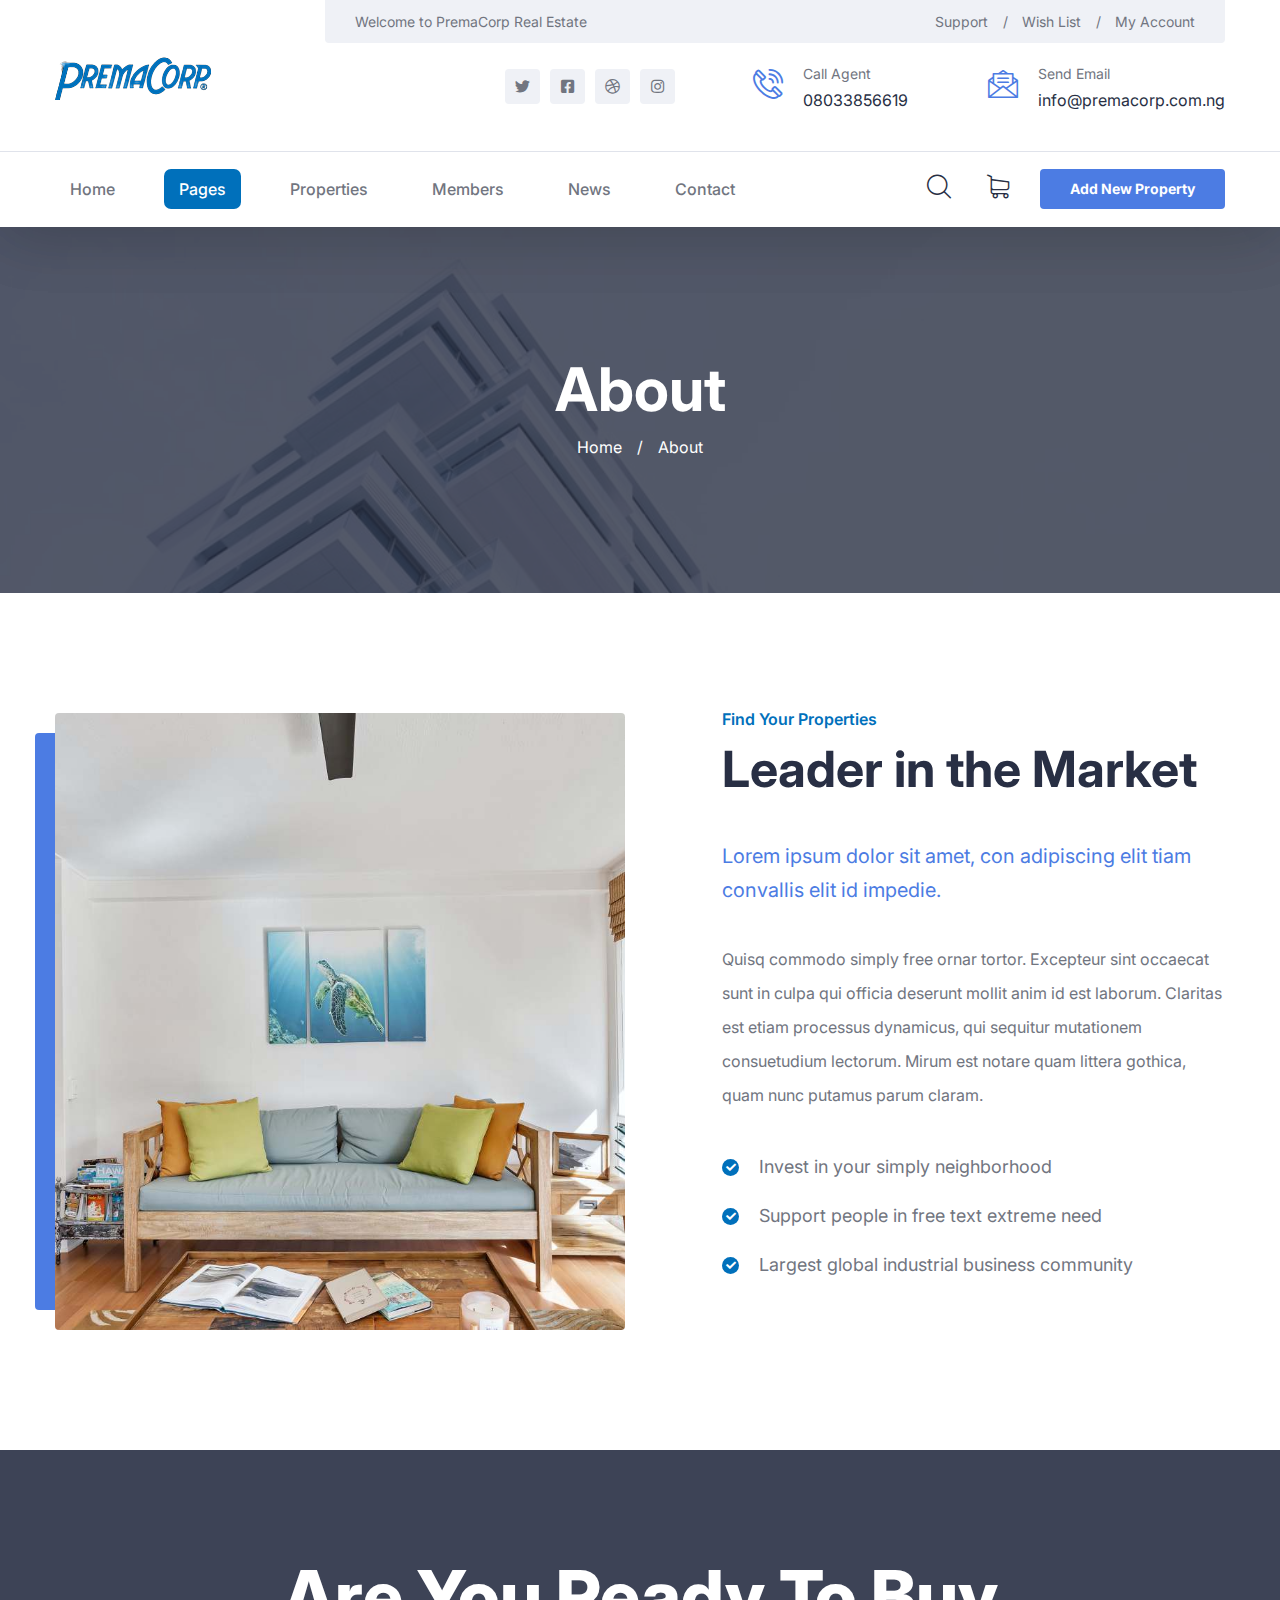
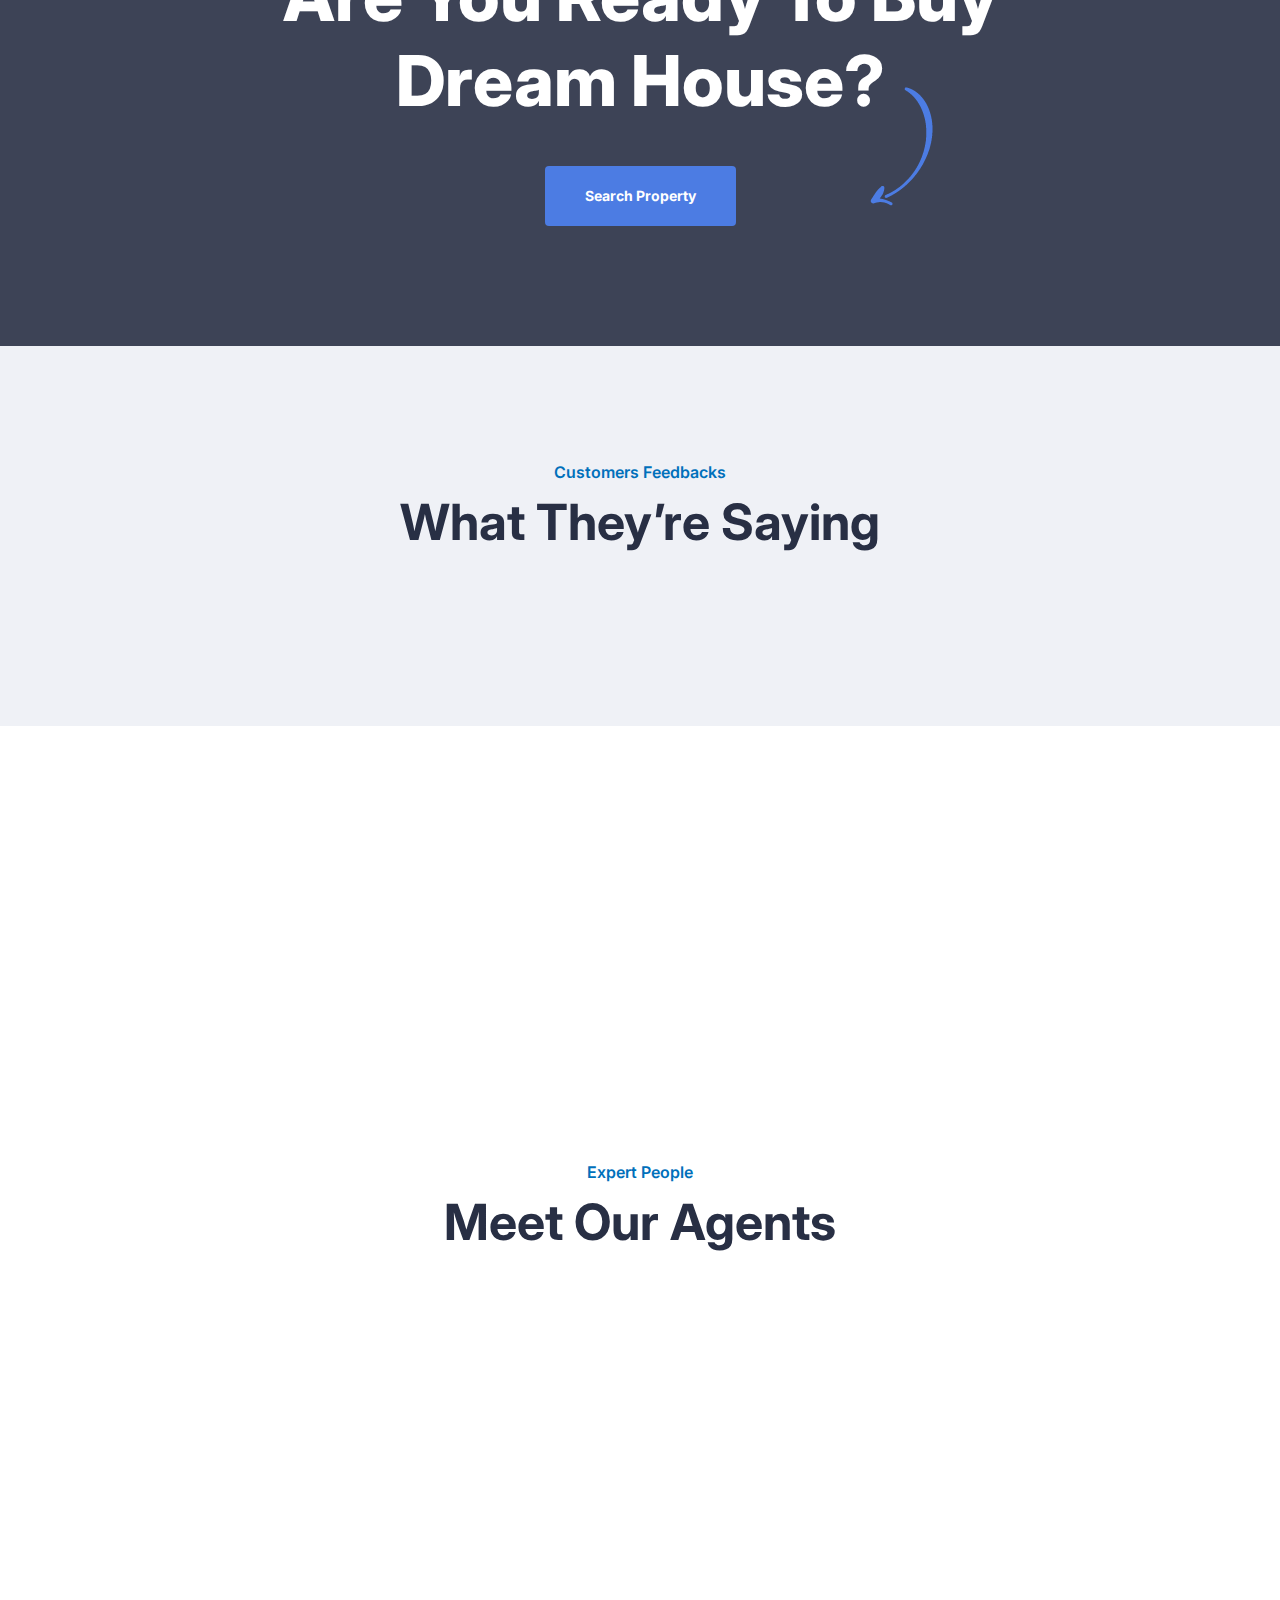
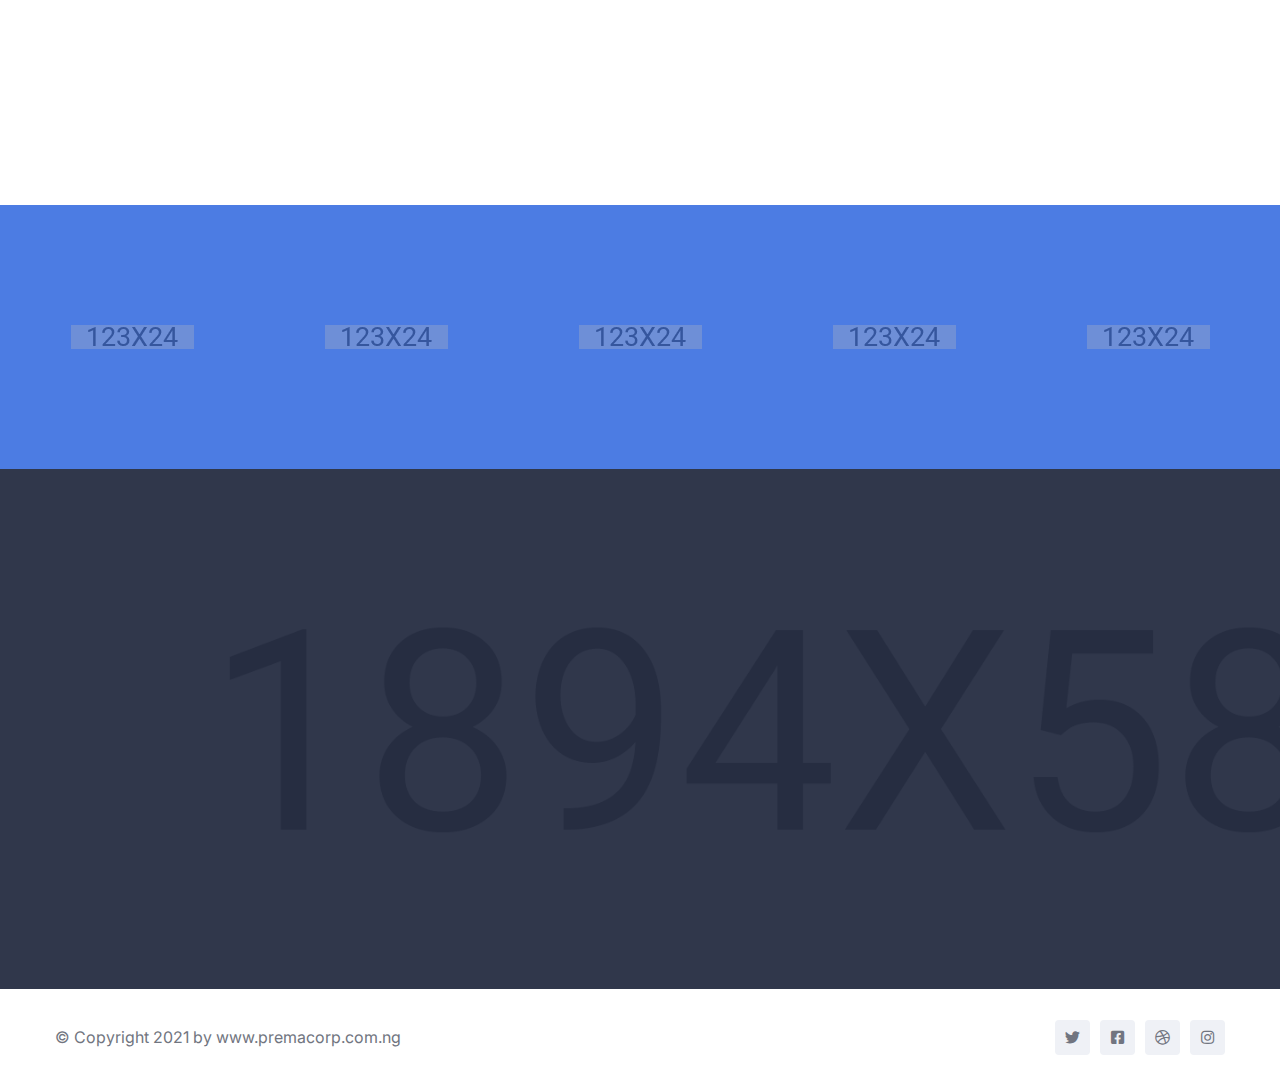
==== about.html @ 0d0e7990 "first commit" ====
<!DOCTYPE html>
<html lang="en">

<head>
    <meta charset="UTF-8">
    <meta name="viewport" content="width=device-width, initial-scale=1.0">
    <meta http-equiv="X-UA-Compatible" content="ie=edge">
    <title>About PremaCorp</title>
    <link rel="favi" sizes="180x180" href="assets/images/favicons/favi.png">
    <link rel="icon" type="image/png" sizes="32x32" href="assets/images/favicons/favi.png">
    <link rel="icon" type="image/png" sizes="16x16" href="assets/images/favicons/favi.png">
    <link rel="manifest" href="assets/images/favicons/site.webmanifest">

    <!-- Fonts-->
    <link rel="preconnect" href="https://fonts.gstatic.com">
    <link href="https://fonts.googleapis.com/css2?family=Inter:wght@100;200;300;400;500;600;700;800;900&display=swap"
        rel="stylesheet">



    <!-- Css-->
    <link rel="stylesheet" href="assets/css/animate.min.css">
    <link rel="stylesheet" href="assets/css/bootstrap.min.css">
    <link rel="stylesheet" href="assets/css/owl.carousel.min.css">
    <link rel="stylesheet" href="assets/css/owl.theme.default.min.css">
    <link rel="stylesheet" href="assets/css/magnific-popup.css">
    <link rel="stylesheet" href="assets/css/fontawesome-all.min.css">
    <link rel="stylesheet" href="assets/css/swiper.min.css">
    <link rel="stylesheet" href="assets/css/bootstrap-select.min.css">
    <link rel="stylesheet" href="assets/css/jarallax.css">

    <link rel="stylesheet" href="assets/css/jquery.mCustomScrollbar.min.css">
    <link rel="stylesheet" href="assets/css/bootstrap-datepicker.min.css">
    <link rel="stylesheet" href="assets/css/vegas.min.css">
    <link rel="stylesheet" href="assets/css/nouislider.min.css">
    <link rel="stylesheet" href="assets/css/nouislider.pips.css">
    <link rel="stylesheet" href="assets/css/tolips.css">
    <!-- Template styles -->
    <link rel="stylesheet" href="assets/css/style.css">
    <link rel="stylesheet" href="assets/css/responsive.css">

</head>

<body>

    <div class="preloader">
        <img src="assets/images/loader.png" class="preloader__image" alt="">
    </div><!-- /.preloader -->

    <div class="page-wrapper">

        <div class="site-header__header-one-wrap clearfix">

            <div class="site-header__header-one-wrap clearfix">

                <div class="header_top_one">
                    <div class="container">
                        <div class="header_top_one_inner clearfix">
                            <div class="header_top_one_logo_box float-left">
                                <div class="header_top_one_logo">
                                    <a href="index.html"><img src="assets/images/resources/premacorp-logo_.png" alt=""></a>
                                </div>
                            </div>
                            <div class="header_top_one_content_box float-right">
                                <div class="header_top_one_content_box_top clearfix">
                                    <div class="header_top_one_content_box_top_left float-left">
                                        <p>Welcome to PremaCorp Real Estate</p>
                                    </div>
                                    <div class="header_top_one_content_box_top_right float-right">
                                        <ul class="list-unstyled header_top_one_content_box_top_right_list">
                                            <li><a href="#">Support<span>/</span></a></li>
                                            <li><a href="#">Wish List<span>/</span></a></li>
                                            <li><a href="#">My Account</a></li>
                                        </ul>
                                    </div>
                                </div>
                                <div class="header_top_one_content_box_bottom">
                                    <div class="header_top_one_content_box_bottom_inner clearfix">
                                        <div class="header_top_one_content_box_bottom__social_box">
                                            <div class="header_top_one_content_box_bottom__social">
                                                <a href="#"><i class="fab fa-twitter"></i></a>
                                                <a href="#"><i class="fab fa-facebook-square"></i></a>
                                                <a href="#"><i class="fab fa-dribbble"></i></a>
                                                <a href="#"><i class="fab fa-instagram"></i></a>
                                            </div>
                                        </div>
                                        <div class="header_top_one_content_box_bottom_contact_info">
                                            <ul
                                                class="header_top_one_content_box_bottom_contact_info_list list-unstyled">
                                                <li>
                                                    <div class="icon">
                                                        <span class="icon-phone-call"></span>
                                                    </div>
                                                    <div class="text">
                                                        <p>Call Agent</p>
                                                        <a href="tel:92-888-000-2222">08033856619</a>
                                                    </div>
                                                </li>
                                                <li>
                                                    <div class="icon">
                                                        <span class="icon-message"></span>
                                                    </div>
                                                    <div class="text">
                                                        <p>Send Email</p>
                                                        <a href="mailto:info@premacorp.com.ng.com">info@premacorp.com.ng</a>
                                                    </div>
                                                </li>
                                            </ul>
                                        </div>
                                    </div>
                                </div>
                            </div>
                        </div>
                    </div>
                </div>

                <header class="main-nav__header-one">
                    <div class="container">
                        <nav class="header-navigation one stricky">
                            <div class="container-box clearfix">
                                <!-- Brand and toggle get grouped for better mobile display -->
                                <div class="main-nav__left main-nav__left_one float-left">
                                    <a href="#" class="side-menu__toggler">
                                        <i class="fa fa-bars"></i>
                                    </a>
                                    <div class="main-nav__main-navigation one clearfix">
                                        <ul class=" main-nav__navigation-box float-left">
                                            <li class="dropdown">
                                                <a href="index.html">Home</a>
                                                <ul>
                                                    <li><a href="index.html">Home 01</a></li>
                                                    <li><a href="index2.html">Home 02</a></li>
                                                    <li><a href="index3.html">Home 03</a></li>
                                                    <li class="dropdown"><a href="#">Header Versions</a>
                                                        <ul>
                                                            <li><a href="index.html">Header 01</a></li>
                                                            <li><a href="index2.html">Header 02</a></li>
                                                            <li><a href="index3.html">Header 03</a></li>
                                                        </ul><!-- /.sub-menu -->
                                                    </li>
                                                </ul><!-- /.sub-menu -->
                                            </li>
                                            <li class="dropdown">
                                                <a href="#">Pages</a>
                                                <ul>
                                                    <li><a href="about.html">About</a></li>
                                                    <li><a href="membership_plans.html">Membership Plans</a></li>
                                                </ul><!-- /.sub-menu -->
                                            </li>
                                            <li class="dropdown">
                                                <a href="#">Properties</a>
                                                <ul>
                                                    <li><a href="listing-1.html">Listings 01</a></li>
                                                    <li><a href="listing-2.html">Listings 02</a></li>
                                                    <li><a href="listing-details.html">Listing Details</a></li>
                                                </ul><!-- /.sub-menu -->
                                            </li>
                                            <li class="dropdown">
                                                <a href="#">Members</a>
                                                <ul>
                                                    <li><a href="members.html">Members</a></li>
                                                    <li><a href="members_details.html">Member Details</a></li>
                                                </ul><!-- /.sub-menu -->
                                            </li>
                                            <li class="dropdown">
                                                <a href="#">News</a>
                                                <ul>
                                                    <li><a href="news.html">News</a></li>
                                                    <li><a href="news-details.html">News Details</a></li>
                                                </ul><!-- /.sub-menu -->
                                            </li>
                                            <li>
                                                <a href="contact.html">Contact</a>
                                            </li>
                                        </ul>
                                    </div><!-- /.navbar-collapse -->
                                </div>
                                <div class="main-nav__right main-nav__right_one float-right">
                                    <div class="header_btn_1">
                                        <a href="#" class="thm-btn">Add New Property</a>
                                    </div>
                                    <div class="icon_cart_box">
                                        <a href="#">
                                            <span class="icon-shopping-cart"></span>
                                        </a>
                                    </div>
                                    <div class="icon_search_box">
                                        <a href="#" class="main-nav__search search-popup__toggler">
                                            <i class="icon-magnifying-glass"></i>
                                        </a>
                                    </div>
                                </div>
                            </div>
                        </nav>
                    </div>
                </header>
            </div>
        </div>

        <!--Page Header Start-->
        <section class="page-header" style="background-image: url(assets/images/about/background.jpeg);">
            <div class="container">
                <div class="page-header-inner">
                    <h2>About</h2>
                    <ul class="thm-breadcrumb list-unstyled">
                        <li><a href="index.html">Home</a></li>
                        <li><span>/</span></li>
                        <li>About</li>
                    </ul>
                </div>
            </div>
        </section>
        <!--Page Header End-->

        <!--About Page Start-->
        <section class="about_page">
            <div class="container">
                <div class="row">
                    <div class="col-xl-6 col-lg-6">
                        <div class="about_page_left">
                            <div class="about_page_img">
                                <img src="assets/images/about/why-choose.png" alt="">
                            </div>
                        </div>
                    </div>
                    <div class="col-xl-6 col-lg-6">
                        <div class="about_page_right">
                            <div class="block-title text-left">
                                <h4>Find Your Properties</h4>
                                <h2>Leader in the Market</h2>
                            </div>
                            <div class="about_page_right_text">
                                <p class="first_text">Lorem ipsum dolor sit amet, con adipiscing elit tiam convallis
                                    elit id impedie.</p>
                                <p class="second_text">Quisq commodo simply free ornar tortor. Excepteur sint occaecat
                                    sunt in culpa qui officia deserunt mollit anim id est laborum. Claritas est etiam
                                    processus dynamicus, qui sequitur mutationem consuetudium lectorum. Mirum est notare
                                    quam littera gothica, quam nunc putamus parum claram.</p>
                            </div>
                            <ul class="about_page_list list-unstyled">
                                <li><i class="fa fa-check"></i>Invest in your simply neighborhood</li>
                                <li><i class="fa fa-check"></i>Support people in free text extreme need</li>
                                <li><i class="fa fa-check"></i>Largest global industrial business community</li>
                            </ul>
                        </div>
                    </div>
                </div>
            </div>
        </section>
        <!--About Page End-->
        <!--Are You Ready Start-->
        <section class="are_you_ready jarallax" data-jarallax data-speed="0.2" data-imgPosition="50% 0%"
            style="background-image: url(assets/images/backgrounds/why-choose.png)">
            <div class="container">
                <div class="row">
                    <div class="col-xl-12">
                        <div class="are_you_ready_content">
                            <div class="are_you_ready_shape"><img src="assets/images/shapes/are_you_ready_shape.png"
                                    alt=""></div>
                            <h2>Are You Ready to Buy <br> Dream House?</h2>
                            <a href="listing-1.html" class="thm-btn">Search Property</a>
                        </div>
                    </div>
                </div>
            </div>
        </section>
        <!--Are You Ready End-->

        <!--Testimonials Two Start-->
        <section class="testimonials_two">
            <div class="container_box">
                <div class="block-title text-center">
                    <h4>Customers Feedbacks</h4>
                    <h2>What They’re Saying</h2>
                </div>
                <div class="row">
                    <div class="col-xl-4 col-lg-4">
                        <!--Testimonials Two Single-->
                        <div class="testimonials_two_single wow fadeInUp" data-wow-delay="00ms">
                            <div class="testimonials_two_text">
                                <p>I was very impresed by the tolins service lorem ipsum is simply free text used by
                                    copytyping refreshing. Neque porro est qui dolorem ipsum quia.</p>
                            </div>
                            <div class="testimonials_two_author_info">
                                <div class="testimonials_two_author_name">
                                    <h4>Mike Hardson</h4>
                                    <p>Customer</p>
                                </div>
                                <div class="testimonials_two_quote_icon">
                                    <img src="assets/images/shapes/testimonials-qoute-1-1.png" alt="">
                                </div>
                            </div>
                            <div class="testimonials_two_author_img">
                                <img src="assets/images/testimonials/testimonial-2-1.png" alt="">
                            </div>
                        </div>
                    </div>
                    <div class="col-xl-4 col-lg-4">
                        <!--Testimonials Two Single-->
                        <div class="testimonials_two_single wow fadeInUp" data-wow-delay="100ms">
                            <div class="testimonials_two_text">
                                <p>I was very impresed by the tolins service lorem ipsum is simply free text used by
                                    copytyping refreshing. Neque porro est qui dolorem ipsum quia.</p>
                            </div>
                            <div class="testimonials_two_author_info">
                                <div class="testimonials_two_author_name">
                                    <h4>Sarah Albert</h4>
                                    <p>Customer</p>
                                </div>
                                <div class="testimonials_two_quote_icon">
                                    <img src="assets/images/shapes/testimonials-qoute-1-1.png" alt="">
                                </div>
                            </div>
                            <div class="testimonials_two_author_img">
                                <img src="assets/images/testimonials/testimonial-2-2.png" alt="">
                            </div>
                        </div>
                    </div>
                    <div class="col-xl-4 col-lg-4">
                        <!--Testimonials Two Single-->
                        <div class="testimonials_two_single wow fadeInUp" data-wow-delay="300ms">
                            <div class="testimonials_two_text">
                                <p>I was very impresed by the tolins service lorem ipsum is simply free text used by
                                    copytyping refreshing. Neque porro est qui dolorem ipsum quia.</p>
                            </div>
                            <div class="testimonials_two_author_info">
                                <div class="testimonials_two_author_name">
                                    <h4>Kevin Martin</h4>
                                    <p>Customer</p>
                                </div>
                                <div class="testimonials_two_quote_icon">
                                    <img src="assets/images/shapes/testimonials-qoute-1-1.png" alt="">
                                </div>
                            </div>
                            <div class="testimonials_two_author_img">
                                <img src="assets/images/testimonials/testimonial-2-3.png" alt="">
                            </div>
                        </div>
                    </div>
                </div>
            </div>
        </section>
        <!--Testimonials Two End-->


        <!--Team One Start-->
        <section class="team_one">
            <div class="container">
                <div class="block-title text-center">
                    <h4>Expert People</h4>
                    <h2>Meet Our Agents</h2>
                </div>
                <div class="row">
                    <div class="col-xl-3 col-lg-6 col-md-6">
                        <!--Team One Single-->
                        <div class="team_one_single wow fadeInLeft" data-wow-delay="100ms">
                            <div class="team_one_img">
                                <img src="assets/images/team/team_1_img_1.jpg" alt="">
                            </div>
                            <div class="team_one_content">
                                <h4>Jessica Brown</h4>
                                <a href="tel:888-666-000"><i class="fa fa-phone"></i>888 666 000</a>
                            </div>
                            <div class="team_one_view_details">
                                <a href="members_details.html">View Details</a>
                            </div>
                        </div>
                    </div>
                    <div class="col-xl-3 col-lg-6 col-md-6">
                        <!--Team One Single-->
                        <div class="team_one_single wow fadeInLeft" data-wow-delay="200ms">
                            <div class="team_one_img">
                                <img src="assets/images/team/team_1_img_2.jpg" alt="">
                            </div>
                            <div class="team_one_content">
                                <h4>Mike Hardson</h4>
                                <a href="tel:888-666-000"><i class="fa fa-phone"></i>888 666 000</a>
                            </div>
                            <div class="team_one_view_details">
                                <a href="members_details.html">View Details</a>
                            </div>
                        </div>
                    </div>
                    <div class="col-xl-3 col-lg-6 col-md-6">
                        <!--Team One Single-->
                        <div class="team_one_single wow fadeInLeft" data-wow-delay="300ms">
                            <div class="team_one_img">
                                <img src="assets/images/team/team_1_img_3.jpg" alt="">
                            </div>
                            <div class="team_one_content">
                                <h4>Christine Eve</h4>
                                <a href="tel:888-666-000"><i class="fa fa-phone"></i>888 666 000</a>
                            </div>
                            <div class="team_one_view_details">
                                <a href="members_details.html">View Details</a>
                            </div>
                        </div>
                    </div>
                    <div class="col-xl-3 col-lg-6 col-md-6">
                        <!--Team One Single-->
                        <div class="team_one_single wow fadeInLeft" data-wow-delay="400ms">
                            <div class="team_one_img">
                                <img src="assets/images/team/team_1_img_4.jpg" alt="">
                            </div>
                            <div class="team_one_content">
                                <h4>David Cooper</h4>
                                <a href="tel:888-666-000"><i class="fa fa-phone"></i>888 666 000</a>
                            </div>
                            <div class="team_one_view_details">
                                <a href="members_details.html">View Details</a>
                            </div>
                        </div>
                    </div>
                </div>
            </div>
        </section>
        <!--Team One End-->


        <!--Brand Two Start-->
        <div class="brand_one two">
            <div class="container">
                <div class="thm-swiper__slider swiper-container" data-swiper-options='{"spaceBetween": 100, "slidesPerView": 5, "autoplay": { "delay": 5000 }, "breakpoints": {
                "0": {
                    "spaceBetween": 30,
                    "slidesPerView": 2
                },
                "375": {
                    "spaceBetween": 30,
                    "slidesPerView": 2
                },
                "575": {
                    "spaceBetween": 30,
                    "slidesPerView": 3
                },
                "767": {
                    "spaceBetween": 50,
                    "slidesPerView": 4
                },
                "991": {
                    "spaceBetween": 50,
                    "slidesPerView": 5
                },
                "1199": {
                    "spaceBetween": 100,
                    "slidesPerView": 5
                }
            }}'>
                    <div class="swiper-wrapper">
                        <div class="swiper-slide">
                            <img src="assets/images/brand/brand_2_img_1.png" alt="">
                        </div><!-- /.swiper-slide -->
                        <div class="swiper-slide">
                            <img src="assets/images/brand/brand_2_img_2.png" alt="">
                        </div><!-- /.swiper-slide -->
                        <div class="swiper-slide">
                            <img src="assets/images/brand/brand_2_img_3.png" alt="">
                        </div><!-- /.swiper-slide -->
                        <div class="swiper-slide">
                            <img src="assets/images/brand/brand_2_img_4.png" alt="">
                        </div><!-- /.swiper-slide -->
                        <div class="swiper-slide">
                            <img src="assets/images/brand/brand_2_img_5.png" alt="">
                        </div><!-- /.swiper-slide -->
                        <div class="swiper-slide">
                            <img src="assets/images/brand/brand_2_img_1.png" alt="">
                        </div><!-- /.swiper-slide -->
                        <div class="swiper-slide">
                            <img src="assets/images/brand/brand_2_img_2.png" alt="">
                        </div><!-- /.swiper-slide -->
                        <div class="swiper-slide">
                            <img src="assets/images/brand/brand_2_img_3.png" alt="">
                        </div><!-- /.swiper-slide -->
                        <div class="swiper-slide">
                            <img src="assets/images/brand/brand_2_img_4.png" alt="">
                        </div><!-- /.swiper-slide -->
                        <div class="swiper-slide">
                            <img src="assets/images/brand/brand_2_img_5.png" alt="">
                        </div><!-- /.swiper-slide -->
                    </div>
                </div>
            </div>
        </div>
        <!--Brand Two End-->

        <!--Site Footer One Start-->
        <footer class="site_footer" style="background-image: url(assets/images/resources/site_footer_top_bg.jpg)">
            <div class="container">
                <div class="site_footer_one_top">
                    <div class="row">
                        <div class="col-xl-3 col-lg-6 wow fadeInUp" data-wow-delay="00ms">
                            <div class="footer-widget__column footer_widget__about">
                                <div class="footer_logo">
                                    <a href="index.html"><img src="assets/images/resources/premacorp-logo_.png" alt=""></a>
                                </div>
                                <div class="footer_widget_about_text">
                                    <p>Lorem ipsum dolor sit ame consect etur pisicing elit sed do eiusmod tempor
                                        incididunt ut labore.</p>
                                </div>
                                <div class="footer_call_agent_box">
                                    <div class="icon">
                                        <span class="icon-phone-call"></span>
                                    </div>
                                    <div class="text">
                                        <p>Call Agent</p>
                                        <a href="tel:08033856619">08033856619</a>
                                    </div>
                                </div>
                            </div>
                        </div>
                        <div class="col-xl-4 col-lg-6 wow fadeInUp" data-wow-delay="200ms">
                            <div class="footer-widget__column footer_widget__explore clearfix">
                                <div class="footer-widget__title">
                                    <h3>Explore</h3>
                                </div>
                                <ul class="footer_widget__explore_list list-unstyled">
                                    <li><a href="#">About Us</a></li>
                                    <li><a href="#">My Account</a></li>
                                    <li><a href="#">Add Properties</a></li>
                                    <li><a href="#">Pricing Packages</a></li>
                                    <li><a href="#">Bookmarks</a></li>
                                </ul>
                                <ul class="footer_widget__explore_list two list-unstyled">
                                    <li><a href="#">Our Agents</a></li>
                                    <li><a href="#">Contact</a></li>
                                    <li><a href="#">FAQs</a></li>
                                    <li><a href="#">Blog</a></li>
                                </ul>
                            </div>
                        </div>
                        <div class="col-xl-5 col-lg-8 wow fadeInUp" data-wow-delay="300ms">
                            <div class="footer-widget__column footer_widget__newsletter">
                                <div class="footer-widget__title">
                                    <h3>Newsletter</h3>
                                </div>
                                <form action="#" class="footer_form">
                                    <div class="footer_input_box">
                                        <input type="email" name="email" placeholder="Email Address">
                                        <button type="submit" class="button">Subscribe</button>
                                    </div>
                                </form>
                                <div class="footer_widget__newsletter_bottom">
                                    <p>PREMA CORPORATE VENTURES LTD.
                                        Block 26 Suite 2, Aso Garden Estate,
                                        Karsana, Abuja.</p>
                                    <a href="mailto:needhelp@tolins.com">info@premacorp.com.ng</a>
                                </div>
                            </div>
                        </div>
                    </div>
                </div>
            </div>
        </footer>
        <!--Site Footer One End-->

        <!--Site Footer Bottom Start-->
        <div class="site_footer_bottom">
            <div class="container">
                <div class="row">
                    <div class="col-xl-12">
                        <div class="site_footer_inner">
                            <div class="site_footer_left">
                                <p>© Copyright 2021 by <a href="#">www.premacorp.com.ng</a></p>
                            </div>
                            <div class="site_footer__social">
                                <a href="#"><i class="fab fa-twitter"></i></a>
                                <a href="#"><i class="fab fa-facebook-square"></i></a>
                                <a href="#"><i class="fab fa-dribbble"></i></a>
                                <a href="#"><i class="fab fa-instagram"></i></a>
                            </div>
                        </div>
                    </div>
                </div>
            </div>
        </div>
        <!--Site Footer Bottom End-->




    </div><!-- /.page-wrapper -->

    <a href="#" data-target="html" class="scroll-to-target scroll-to-top"><i class="fa fa-angle-up"></i></a>




    <div class="mobile-nav__wrapper">
        <div class="mobile-nav__overlay side-menu__toggler mobile-nav__toggler"></div>
        <div class="mobile-nav__content">
            <span class="mobile-nav__close side-menu__toggler mobile-nav__toggler">
                <i class="fa fa-times"></i>
            </span>
            <div class="logo-box">
                <a href="index.html" aria-label="logo image">
                    <img src="assets/images/resources/logo-2.png" alt="" />
                </a>
            </div>
            <!-- /.logo-box -->
            <div class="mobile-nav__container clearfix"></div>
            <!-- /.mobile-nav__container -->
            <ul class="mobile-nav__contact list-unstyled">
                <li>
                    <i class="icon-message"></i>
                    <a href="mailto:needhelp@polimark.com">info@premacorp.com.ng</a>
                </li>
                <li>
                    <i class="icon-phone-call"></i>
                    <a href="tel:08033856619">08033856619</a>
                </li>
            </ul><!-- /.mobile-nav__contact -->
            <div class="mobile-nav__top">
                <div class="mobile-nav__social">
                    <a href="#" aria-label="twitter"><i class="fab fa-twitter"></i></a>
                    <a href="#" aria-label="facebook"><i class="fab fa-facebook-square"></i></a>
                    <a href="#" aria-label="pinterest"><i class="fab fa-pinterest-p"></i></a>
                    <a href="#" aria-label="instagram"><i class="fab fa-instagram"></i></a>
                </div><!-- /.mobile-nav__social -->
            </div><!-- /.mobile-nav__top -->
        </div>
    </div>



    <div class="search-popup">
        <div class="search-popup__overlay custom-cursor__overlay">
            <div class="cursor"></div>
            <div class="cursor-follower"></div>
        </div><!-- /.search-popup__overlay -->
        <div class="search-popup__inner">
            <form action="#" class="search-popup__form">
                <input type="text" name="search" placeholder="Type here to Search....">
                <button type="submit"><i class="fa fa-search"></i></button>
            </form>
        </div>
    </div>



    <script src="assets/js/jquery.min.js"></script>
    <script src="assets/js/bootstrap.bundle.min.js"></script>
    <script src="assets/js/owl.carousel.min.js"></script>
    <script src="assets/js/waypoints.min.js"></script>
    <script src="assets/js/jquery.counterup.min.js"></script>
    <script src="assets/js/TweenMax.min.js"></script>
    <script src="assets/js/wow.js"></script>
    <script src="assets/js/jquery.magnific-popup.min.js"></script>
    <script src="assets/js/jquery.ajaxchimp.min.js"></script>
    <script src="assets/js/swiper.min.js"></script>
    <script src="assets/js/typed-2.0.11.js"></script>
    <script src="assets/js/vegas.min.js"></script>
    <script src="assets/js/jquery.validate.min.js"></script>
    <script src="assets/js/bootstrap-select.min.js"></script>
    <script src="assets/js/countdown.min.js"></script>
    <script src="assets/js/jquery.mCustomScrollbar.concat.min.js"></script>
    <script src="assets/js/bootstrap-datepicker.min.js"></script>
    <script src="assets/js/nouislider.min.js"></script>
    <script src="assets/js/isotope.js"></script>
    <script src="assets/js/appear.js"></script>
    <script src="assets/js/jarallax.js"></script>
    <script src="http://maps.google.com/maps/api/js?key=AIzaSyATY4Rxc8jNvDpsK8ZetC7JyN4PFVYGCGM"></script>


    <!-- template scripts -->
    <script src="assets/js/theme.js"></script>


</body>

</html>
---- assets/css/jarallax.css ----
.jarallax {
    position: relative;
    z-index: 0;
}
.jarallax > .jarallax-img {
    position: absolute;
    object-fit: cover;
    /* support for plugin https://github.com/bfred-it/object-fit-images */
    font-family: 'object-fit: cover;';
    top: 0;
    left: 0;
    width: 100%;
    height: 100%;
    z-index: -1;
}
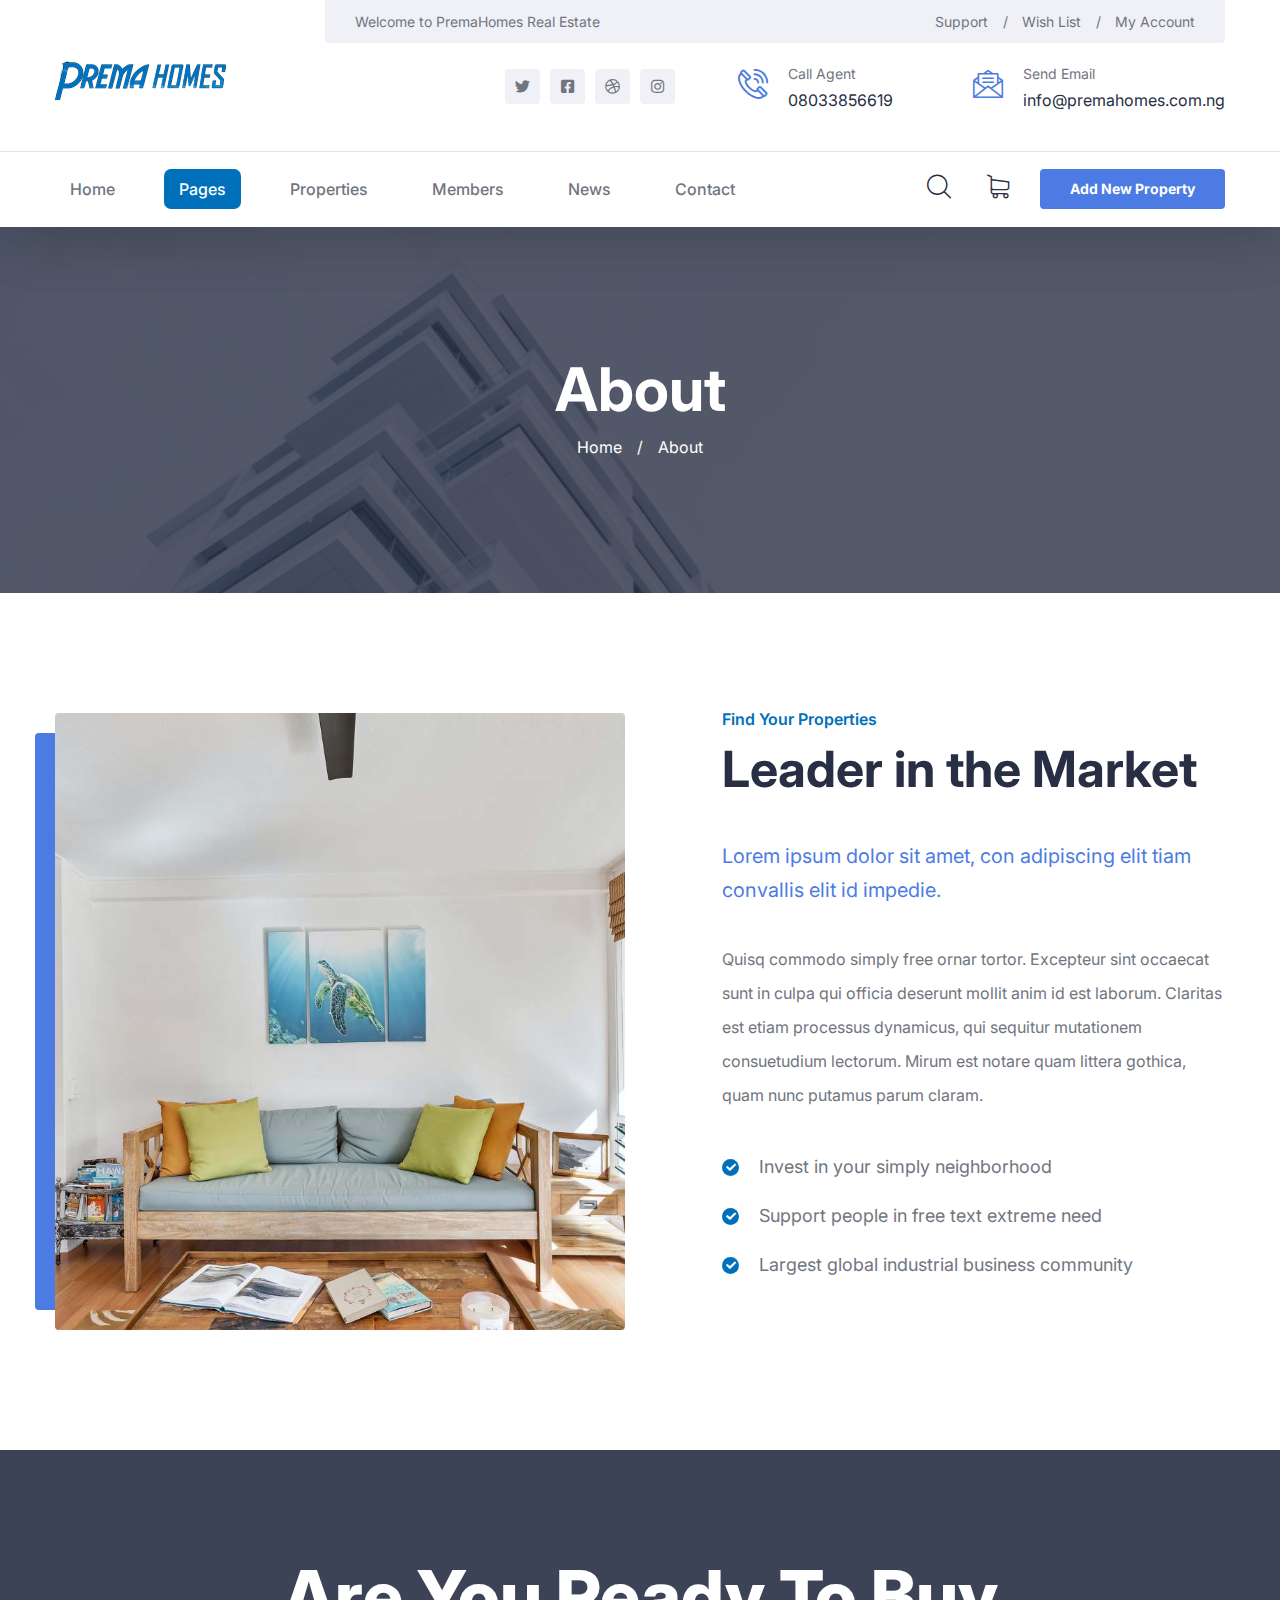
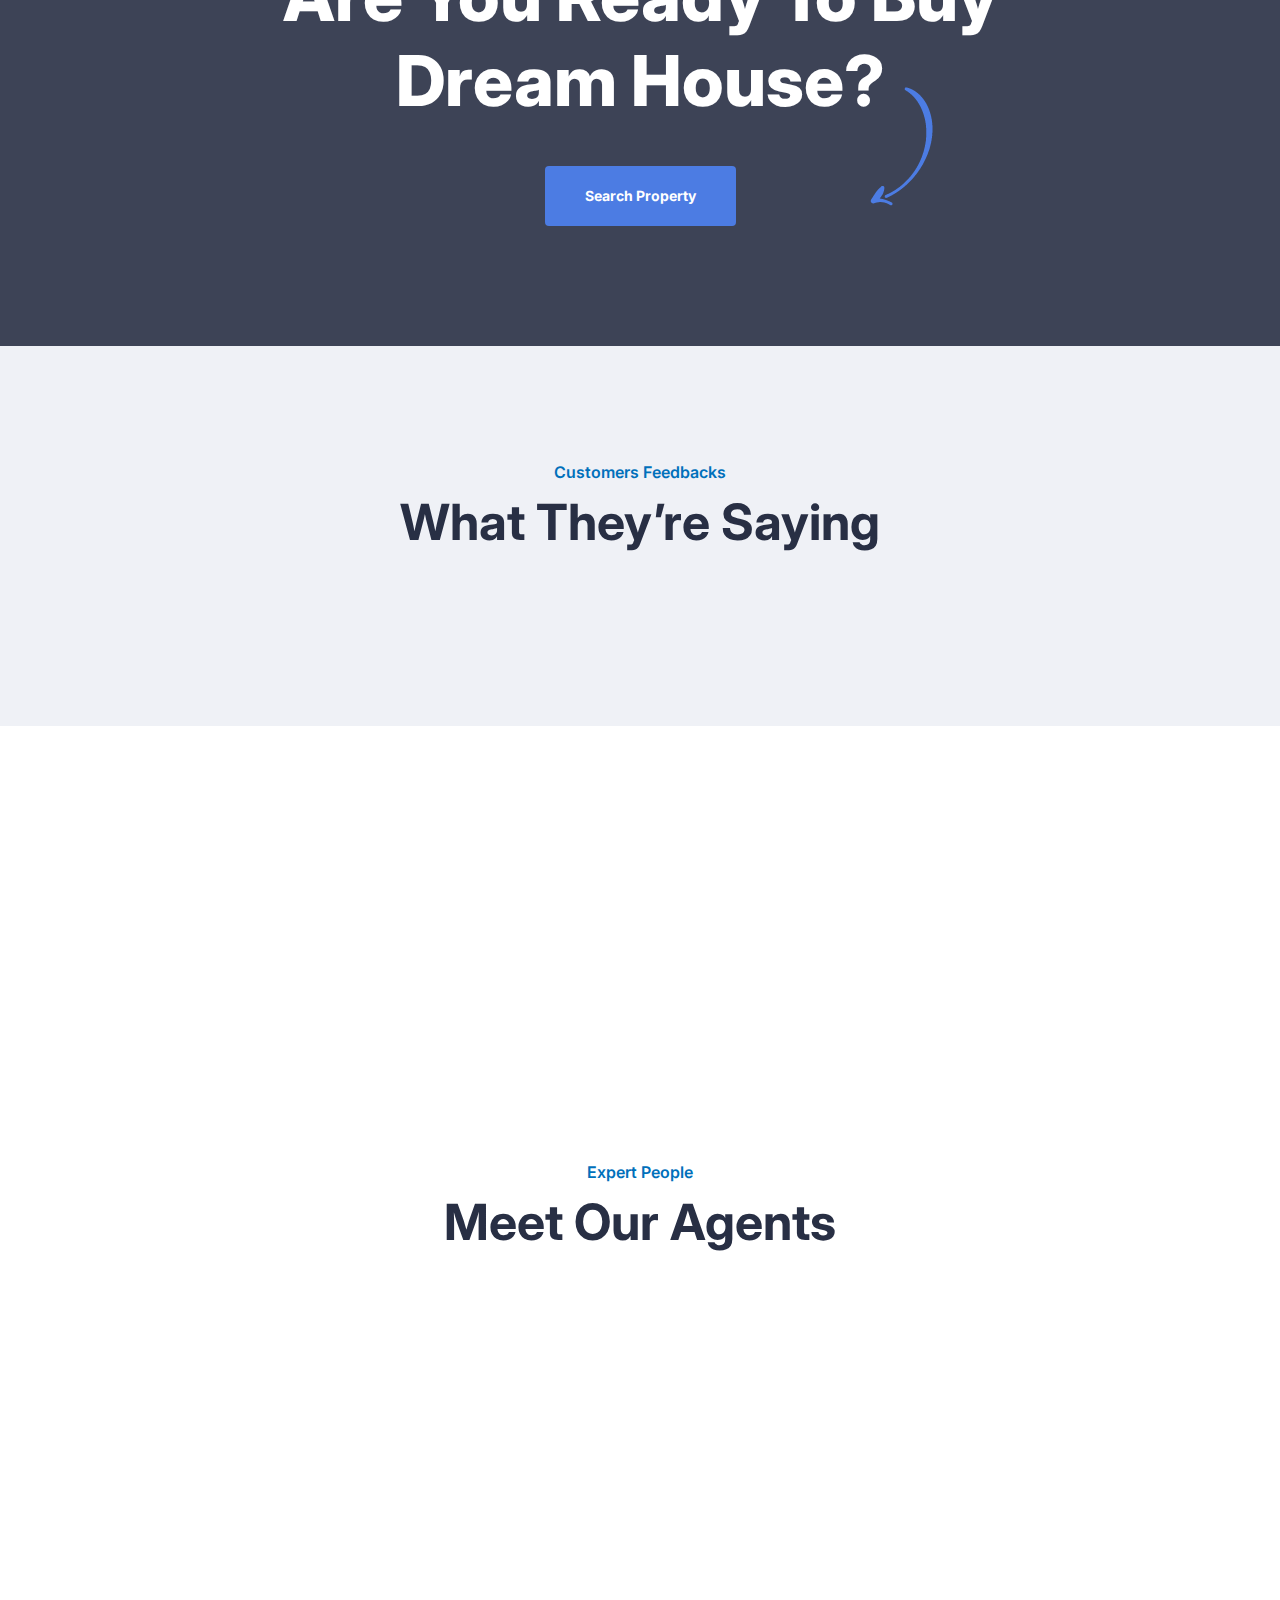
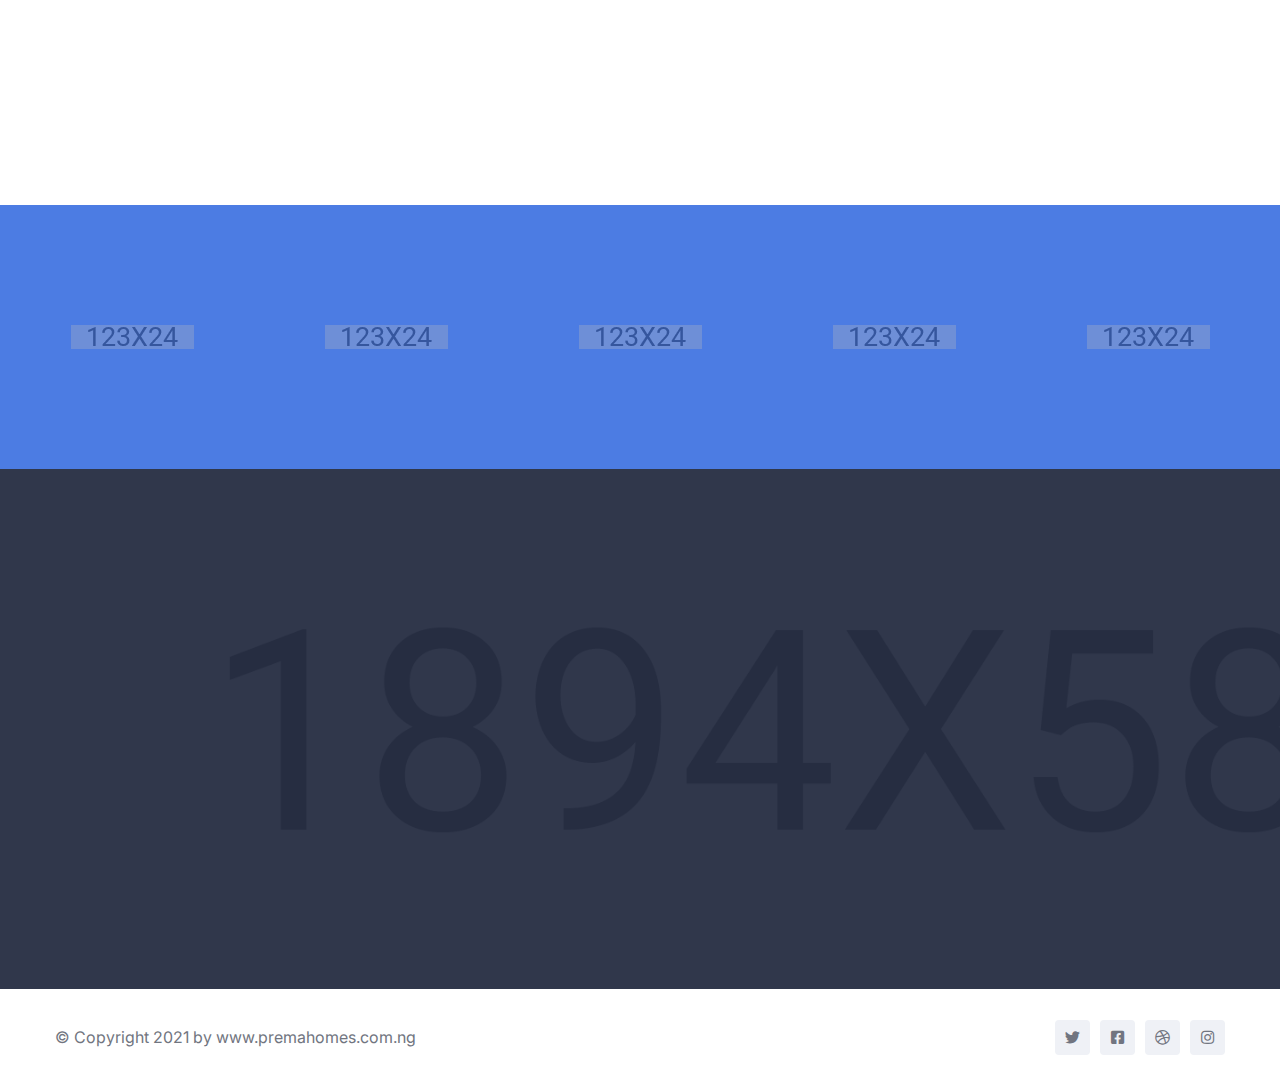
==== commit 383340cd: "namechange" ====
--- a/about.html
+++ b/about.html
@@ -5,7 +5,7 @@
     <meta charset="UTF-8">
     <meta name="viewport" content="width=device-width, initial-scale=1.0">
     <meta http-equiv="X-UA-Compatible" content="ie=edge">
-    <title>About PremaCorp</title>
+    <title>About PremaHomes</title>
     <link rel="favi" sizes="180x180" href="assets/images/favicons/favi.png">
     <link rel="icon" type="image/png" sizes="32x32" href="assets/images/favicons/favi.png">
     <link rel="icon" type="image/png" sizes="16x16" href="assets/images/favicons/favi.png">
@@ -64,7 +64,7 @@
                             <div class="header_top_one_content_box float-right">
                                 <div class="header_top_one_content_box_top clearfix">
                                     <div class="header_top_one_content_box_top_left float-left">
-                                        <p>Welcome to PremaCorp Real Estate</p>
+                                        <p>Welcome to PremaHomes Real Estate</p>
                                     </div>
                                     <div class="header_top_one_content_box_top_right float-right">
                                         <ul class="list-unstyled header_top_one_content_box_top_right_list">
@@ -102,7 +102,7 @@
                                                     </div>
                                                     <div class="text">
                                                         <p>Send Email</p>
-                                                        <a href="mailto:info@premacorp.com.ng.com">info@premacorp.com.ng</a>
+                                                        <a href="mailto:info@premahomes.com.ng.com">info@premahomes.com.ng</a>
                                                     </div>
                                                 </li>
                                             </ul>
@@ -543,7 +543,7 @@
                                     <p>PREMA CORPORATE VENTURES LTD.
                                         Block 26 Suite 2, Aso Garden Estate,
                                         Karsana, Abuja.</p>
-                                    <a href="mailto:needhelp@tolins.com">info@premacorp.com.ng</a>
+                                    <a href="mailto:needhelp@tolins.com">info@premahomes.com.ng</a>
                                 </div>
                             </div>
                         </div>
@@ -560,7 +560,7 @@
                     <div class="col-xl-12">
                         <div class="site_footer_inner">
                             <div class="site_footer_left">
-                                <p>© Copyright 2021 by <a href="#">www.premacorp.com.ng</a></p>
+                                <p>© Copyright 2021 by <a href="#">www.premahomes.com.ng</a></p>
                             </div>
                             <div class="site_footer__social">
                                 <a href="#"><i class="fab fa-twitter"></i></a>
@@ -602,7 +602,7 @@
             <ul class="mobile-nav__contact list-unstyled">
                 <li>
                     <i class="icon-message"></i>
-                    <a href="mailto:needhelp@polimark.com">info@premacorp.com.ng</a>
+                    <a href="mailto:needhelp@polimark.com">info@premahomes.com.ng</a>
                 </li>
                 <li>
                     <i class="icon-phone-call"></i>
--- a/assets/css/style.css
+++ b/assets/css/style.css
@@ -1187,7 +1187,7 @@
     left: 0;
     right: 0;
     content: "";
-    background: #282f44;
+    background: #0b3ed8;
     height: 6px;
     border-bottom-left-radius: var(--border-radius);
     border-bottom-right-radius: var(--border-radius);
@@ -2410,7 +2410,7 @@
     height: 100%;
     width: 100%;
     content: "";
-    background: rgba(239, 241, 246, .94);
+    background: rgba(239, 241, 246, .7);
     z-index: -1;
 }
 
